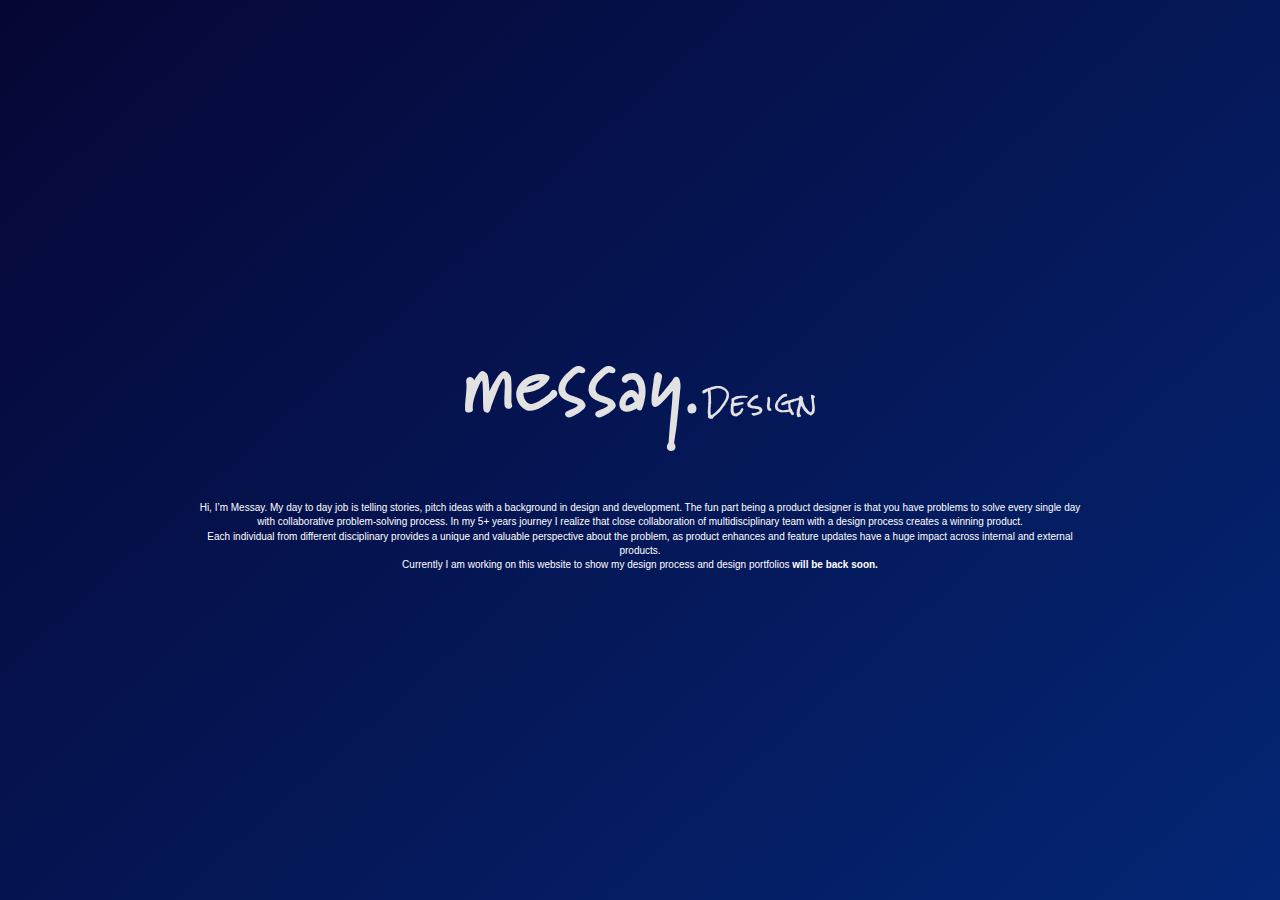
==== index.html @ 42281bf9 "WebFinal Web" ====
<!DOCTYPE html>
<html lang="en">
  <head>
	
    <meta charset="UTF-8">
	<meta http-equiv="X-UA-Compatible" content="IE=edge">
	<meta name="viewport" content="width=device-width, initial-scale=1">
    <title>Messay's Portfolio</title>
    <!-- Bootstrap -->
	<link href="css/bootstrap.css" rel="stylesheet">
	<link href="style.css" rel="stylesheet" type="text/css">
	  <script id="mcjs">!function(c,h,i,m,p){m=c.createElement(h),p=c.getElementsByTagName(h)[0],m.async=1,m.src=i,p.parentNode.insertBefore(m,p)}(document,"script","https://chimpstatic.com/mcjs-connected/js/users/8d48c3a46353ef9c3b35a6902/99554952554fdf2603aedd5ca.js");</script>
	 
<!-- Global site tag (gtag.js) - Google Analytics -->
<script async src="https://www.googletagmanager.com/gtag/js?id=UA-101394601-1"></script>
<script>
  window.dataLayer = window.dataLayer || [];
  function gtag(){dataLayer.push(arguments);}
  gtag('js', new Date());

  gtag('config', 'UA-101394601-1');
</script>
	  
	<!-- HTML5 shim and Respond.js for IE8 support of HTML5 elements and media queries -->
	<!-- WARNING: Respond.js doesn't work if you view the page via file:// -->
	<!--[if lt IE 9]>
		  <script src="https://oss.maxcdn.com/html5shiv/3.7.2/html5shiv.min.js"></script>
		  <script src="https://oss.maxcdn.com/respond/1.4.2/respond.min.js"></script>
		<![endif]-->
  </head>
  <body>
  <div class="container-fluid">
    <div class="row">
      <div class="col-md-12 hero">
        <div class="container header" >
          <div class="container-fluid"><img src="images/messayDesign_white.svg" alt="Placeholder image" width="350" class="img-responsive center-block logo">
			<p class="text txt">Hi, I’m Messay. My day to day job is telling stories, pitch ideas with a background in design and development. The fun part being a product designer is that you have problems to solve every single day with collaborative problem-solving process. In my 5+ years journey I realize that close collaboration of multidisciplinary team with a design process creates a winning product. <br> Each individual from different disciplinary provides a unique and valuable perspective about the problem, as product enhances and feature updates have a huge impact across internal and external products. <br>Currently I am working on this website to show my design process and design portfolios <strong>will be back soon.</strong></p>
			</div>
			
			
        </div>
      </div>
    </div>
  </div>
	  
	  <!--
  <footer>
   
      <div class="container-fluid">Content for New footer Tag Goes Here</div>
    
  </footer>
	  -->
	  
  <!-- jQuery (necessary for Bootstrap's JavaScript plugins) -->
  <script src="js/jquery-1.11.3.min.js"></script>
  <!-- Include all compiled plugins (below), or include individual files as needed -->
  <script src="js/bootstrap.js"></script>
	  
	  
  </body>
</html>
---- style.css ----
@charset "UTF-8";


.hero {
	height: 100vh;
	min-height: 100vh;
	background: linear-gradient(318deg, #060635, #0066f4, #060635);
background-size: 600% 600%;

-webkit-animation: bg 16s ease infinite;
-moz-animation: bg 16s ease infinite;
animation: bg 16s ease infinite;
}

.logo {
	margin-top: 33%;
}


.header {
	margin-top: 0px;
}
.text {
	color: #FFFFFF;
	font-size: x-small;
	padding-top: 2.5%;
	margin-top: 2%;
	padding-left: 10%;
	padding-right: 10%;
	font-weight: normal;
	text-align: center;
	font-family: Gotham, "Helvetica Neue", Helvetica, Arial, sans-serif;
	font-style: normal;
}

@-webkit-keyframes bg {
    0%{background-position:10% 0%}
    50%{background-position:91% 100%}
    100%{background-position:10% 0%}
}
@-moz-keyframes bg {
    0%{background-position:10% 0%}
    50%{background-position:91% 100%}
    100%{background-position:10% 0%}
}
@keyframes bg { 
    0%{background-position:10% 0%}
    50%{background-position:91% 100%}
    100%{background-position:10% 0%}
}
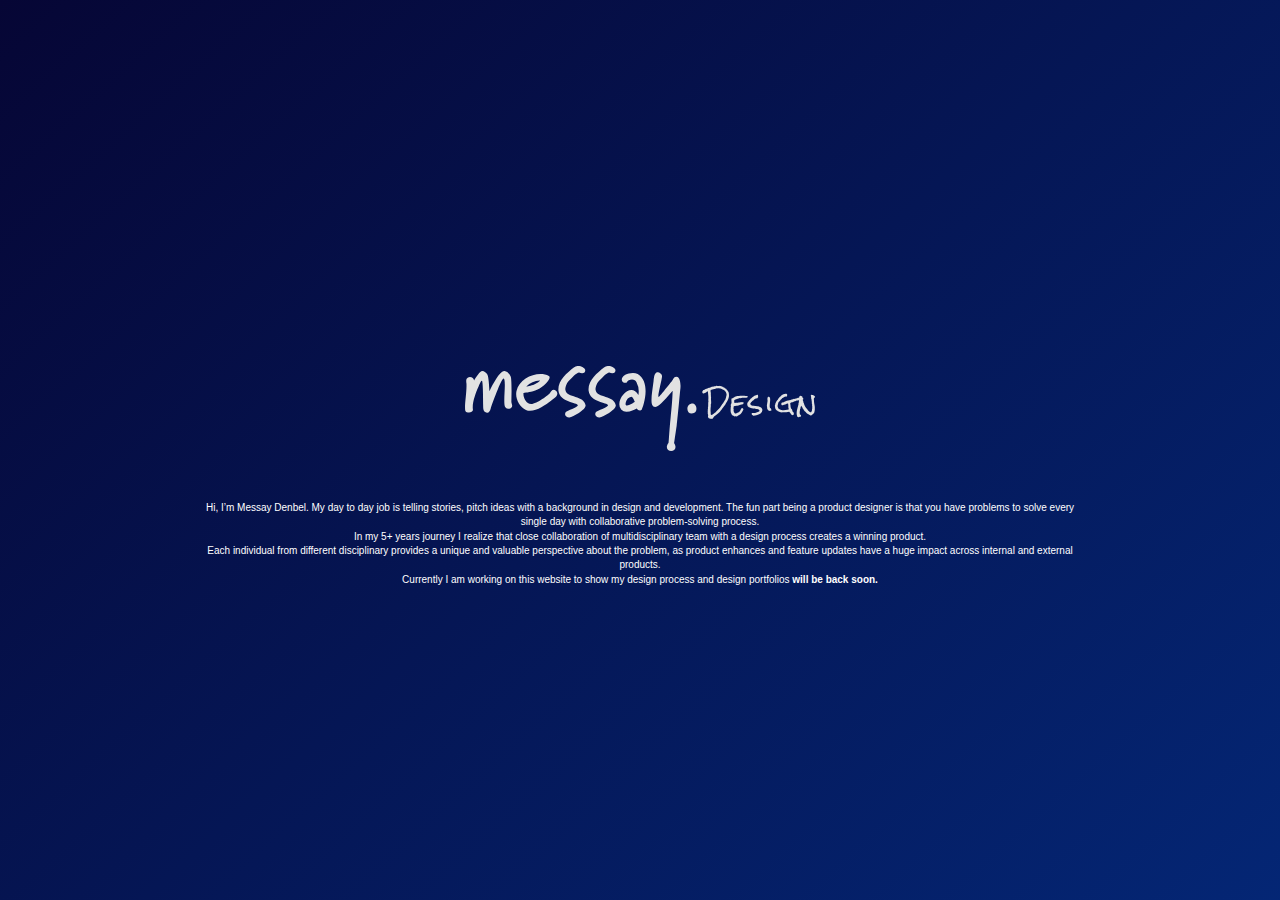
==== commit da39c9a5: "Spaceing" ====
--- a/index.html
+++ b/index.html
@@ -34,7 +34,7 @@
       <div class="col-md-12 hero">
         <div class="container header" >
           <div class="container-fluid"><img src="images/messayDesign_white.svg" alt="Placeholder image" width="350" class="img-responsive center-block logo">
-			<p class="text txt">Hi, I’m Messay. My day to day job is telling stories, pitch ideas with a background in design and development. The fun part being a product designer is that you have problems to solve every single day with collaborative problem-solving process. In my 5+ years journey I realize that close collaboration of multidisciplinary team with a design process creates a winning product. <br> Each individual from different disciplinary provides a unique and valuable perspective about the problem, as product enhances and feature updates have a huge impact across internal and external products. <br>Currently I am working on this website to show my design process and design portfolios <strong>will be back soon.</strong></p>
+			<p class="text txt">Hi, I’m Messay Denbel. My day to day job is telling stories, pitch ideas with a background in design and development. The fun part being a product designer is that you have problems to solve every single day with collaborative problem-solving process.<br> In my 5+ years journey I realize that close collaboration of multidisciplinary team with a design process creates a winning product. <br> Each individual from different disciplinary provides a unique and valuable perspective about the problem, as product enhances and feature updates have a huge impact across internal and external products. <br>Currently I am working on this website to show my design process and design portfolios <strong>will be back soon.</strong></p>
 			</div>
 			
 			
